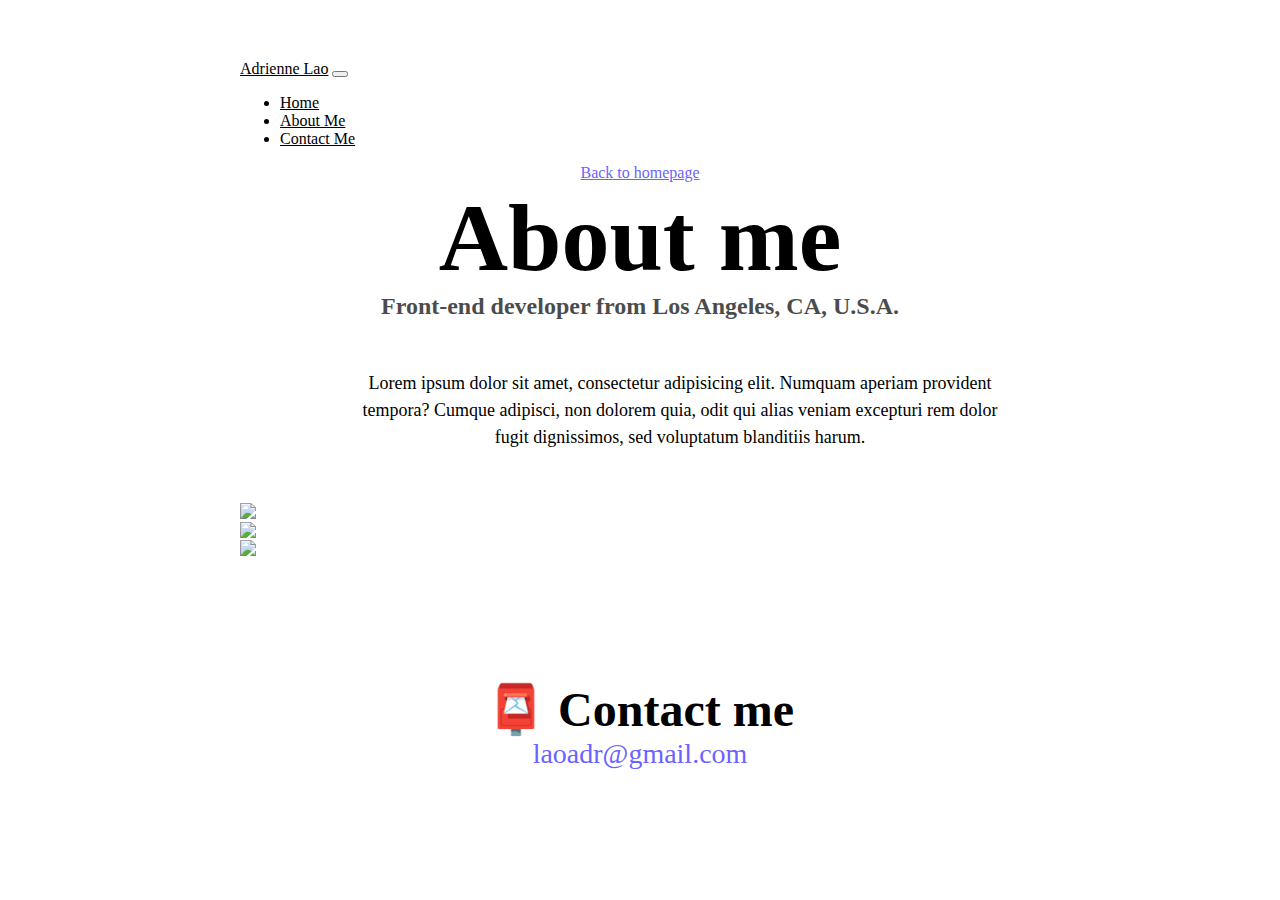
==== about.html @ 94c3ce49 "added code from previous project" ====
<!DOCTYPE html>
<html lang="en">
  <head>
    <meta charset="UTF-8" />
    <meta http-equiv="X-UA-Compatible" content="IE=edge" />
    <meta name="viewport" content="width=device-width, initial-scale=1.0" />
    <link
      href="https://cdn.jsdelivr.net/npm/bootstrap@5.0.0-beta2/dist/css/bootstrap.min.css"
      rel="stylesheet"
      integrity="sha384-BmbxuPwQa2lc/FVzBcNJ7UAyJxM6wuqIj61tLrc4wSX0szH/Ev+nYRRuWlolflfl"
      crossorigin="anonymous"
    />
    <script
      src="https://cdn.jsdelivr.net/npm/bootstrap@5.0.0-beta2/dist/js/bootstrap.bundle.min.js"
      integrity="sha384-b5kHyXgcpbZJO/tY9Ul7kGkf1S0CWuKcCD38l8YkeH8z8QjE0GmW1gYU5S9FOnJ0"
      crossorigin="anonymous"
    ></script>
    <link rel="stylesheet" href="style.css" />
    <title>About Adrienne Lao</title>
  </head>
  <body>
    <nav class="navbar navbar-expand-lg bg-light fixed-to-p">
      <div class="container-fluid">
        <a class="navbar-brand" href="#">Adrienne Lao</a>
        <button
          class="navbar-toggler"
          type="button"
          data-bs-toggle="collapse"
          data-bs-target="#navbarNav"
          aria-controls="navbarNav"
          aria-expanded="false"
          aria-label="Toggle navigation"
        >
          <span class="navbar-toggler-icon"></span>
        </button>
        <div class="collapse navbar-collapse" id="navbarNav">
          <ul class="navbar-nav">
            <li class="nav-item">
              <a class="nav-link" aria-current="page" href="index.html">Home</a>
            </li>
            <li class="nav-item">
              <a class="nav-link" href="about.html">About Me</a>
            </li>
            <li class="nav-item">
              <a class="nav-link" href="about.html">Contact Me</a>
            </li>
          </ul>
        </div>
      </div>
    </nav>
    <a href="index.html" class="homepage-link">Back to homepage</a>
    <h1>About me</h1>
    <h3>Front-end developer from Los Angeles, CA, U.S.A.</h3>
    <div class="about-paragraphs">
      <p>
        Lorem ipsum dolor sit amet, consectetur adipisicing elit. Numquam
        aperiam provident tempora? Cumque adipisci, non dolorem quia, odit qui
        alias veniam excepturi rem dolor fugit dignissimos, sed voluptatum
        blanditiis harum.
      </p>
    </div>
    <div class="container mb-5">
      <div class="row">
        <div class="col-sm-4">
          <img src="images/yoga.png" class="img-fluid p-2 shadow rounded" />
        </div>
        <div class="col-sm-4">
          <img src="images/weather.png" class="img-fluid p-2 shadow rounded" />
        </div>
        <div class="col-sm-4">
          <img src="images/yogurt.png" class="img-fluid p-2 shadow rounded" />
        </div>
      </div>
    </div>
    <div id="contact">
      <h2>📮 Contact me</h2>
      <a href="mailto:laoadr@gmail.com" class="email-link">
        laoadr@gmail.com
      </a>
    </div>
  </body>
</html>
---- style.css ----
:root {
    --primary-color: #6c63ff;
    --secondary-color: #f5f2fe;
    --box-shadow: 0 5px 10px rgba(0, 0, 0, 0.3);
  }
  
  body {
    margin: 60px auto;
    max-width: 800px;
  }
  
  h1,
  h2,
  h3 {
    text-align: center;
    margin: 0;
  }
  
  h1 {
    font-size: 96px;
  }
  
  h2 {
    font-size: 48px;
    padding-top: 125px;
  }
  
  h3 {
    font-size: 24px;
    opacity: 0.7;
  }
  
  p {
    padding: 20px;
    border-radius: 4px;
    font-size: 18px;
    line-height: 1.5;
    text-align: center;
    padding-left: 100px;
  }
  
  .navigation-links {
    display: flex;
    margin-top: 40px;
    justify-content: center;
  }
  
  .navigation-links a {
    margin: 20px;
    border-radius: 4px;
    padding: 20px 15px;
    text-decoration: none;
    text-transform: capitalize;
  }
  
  .primary-link {
    background: var(--primary-color);
    box-shadow: var(--box-shadow);
    color: white;
  }
  .primary-links {
    padding-left: 100px;
  }
  .secondary-link {
    color: var(--primary-color);
    border: 1px solid var(--primary-color);
  }
  
  .homepage-link {
    color: var(--primary-color);
    text-align: center;
    display: block;
  }
  
  .about-paragraphs {
    margin: 30px 0;
  }
  
  .about-paragraphs p {
    margin: 10px;
  }
  
  .email-link {
    display: flex;
    justify-content: center;
    color: var(--primary-color);
    font-size: 28px;
    text-decoration: none;
  }
  
  .email-link:hover {
    text-decoration: underline;
  }
  .navbar-brand {
    color: black;
  }
  .nav-link {
    color: black;
  }
  .description {
    text-align: left;
    font-size: 20px;
    background-color: var(--secondary-color);
  }
  .img-fluid {
    max-width: 150%;
    height: auto;
  }
  img {
    vertical-align: middle;
  }
  .text-center {
    text-align: center !important;
  }
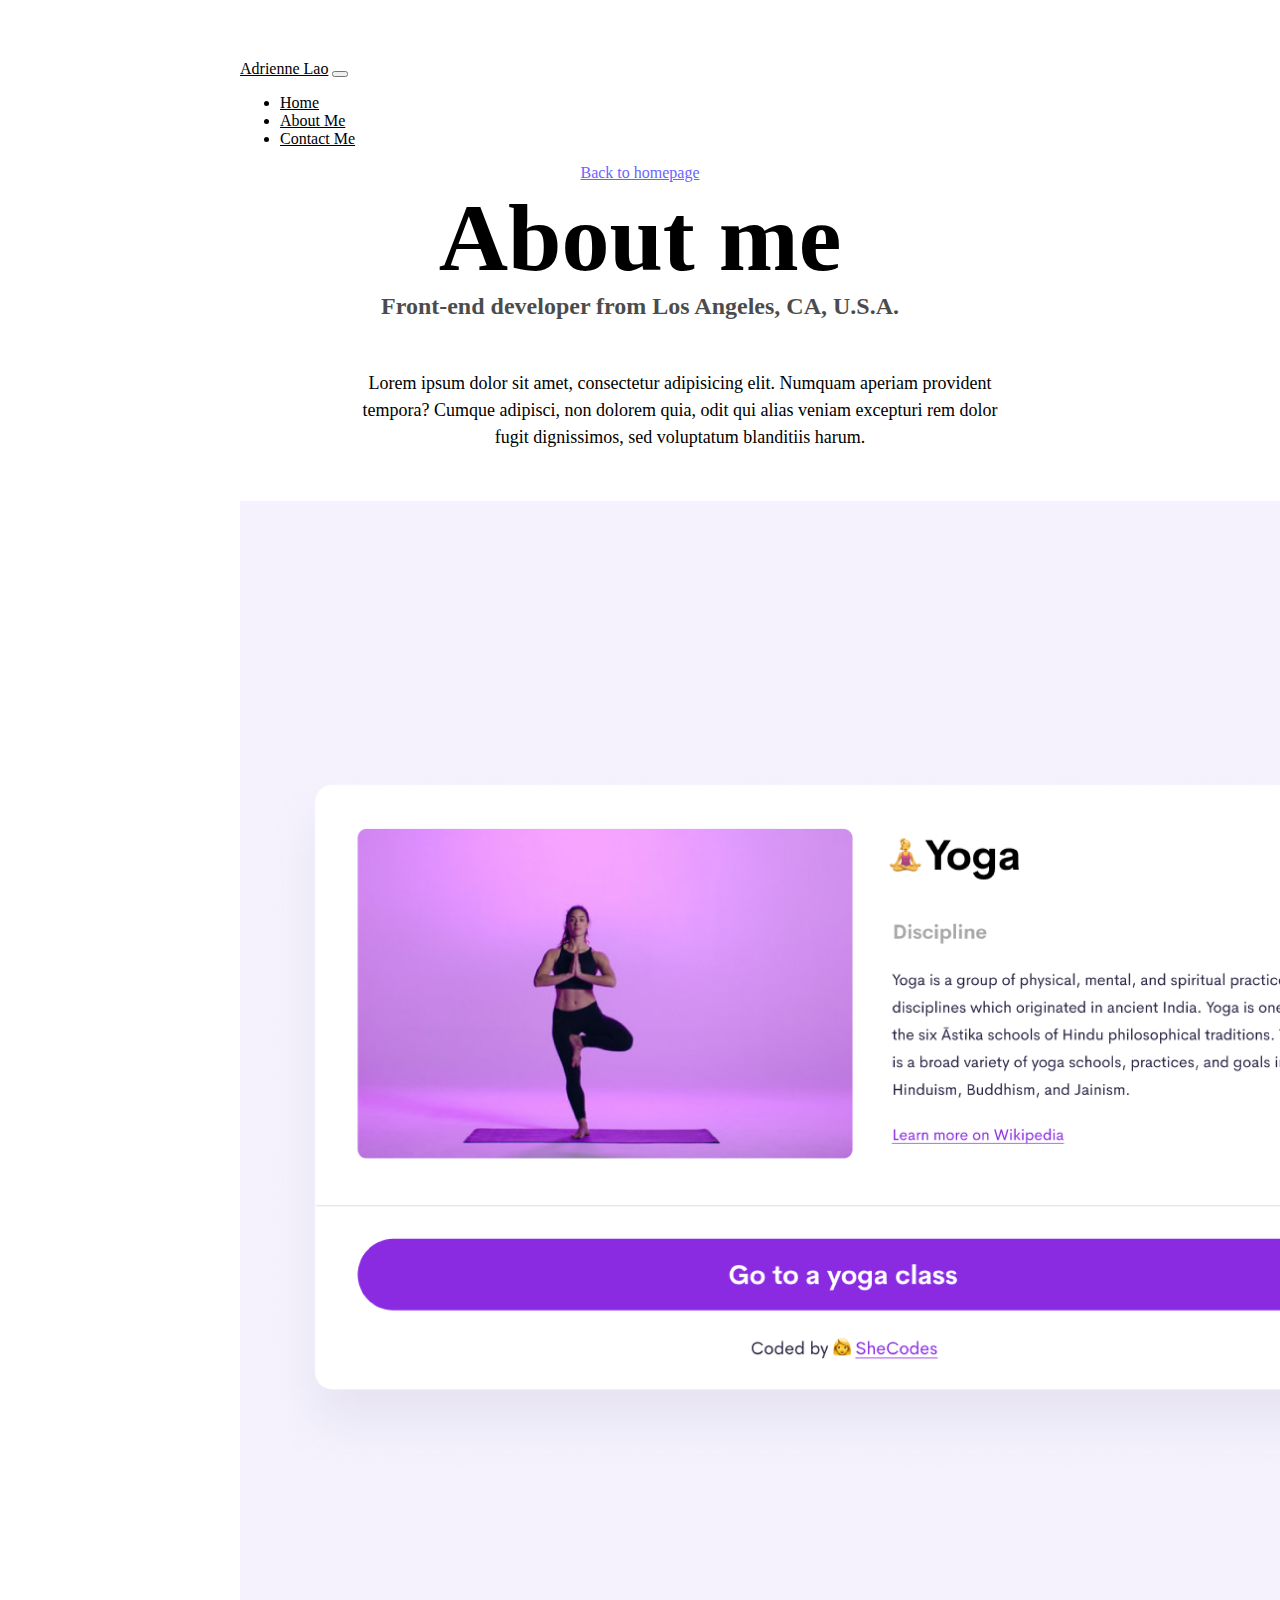
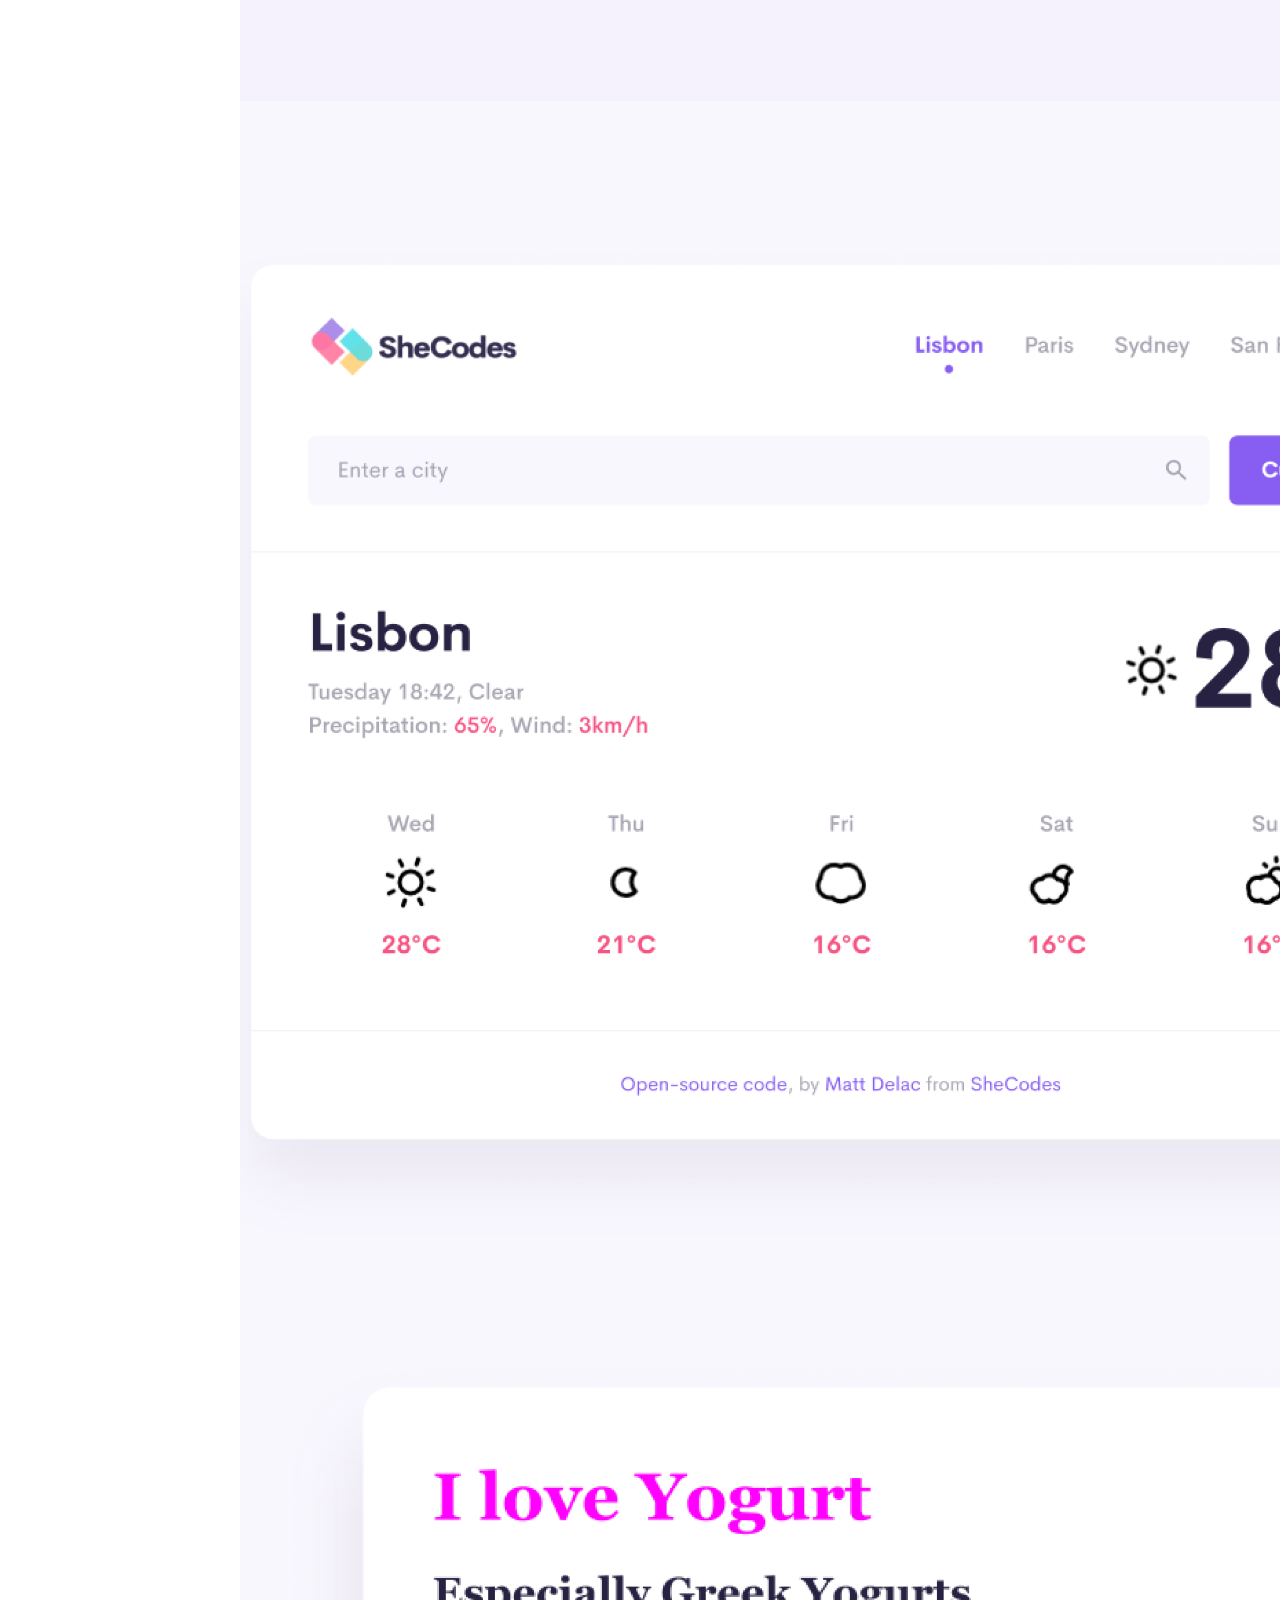
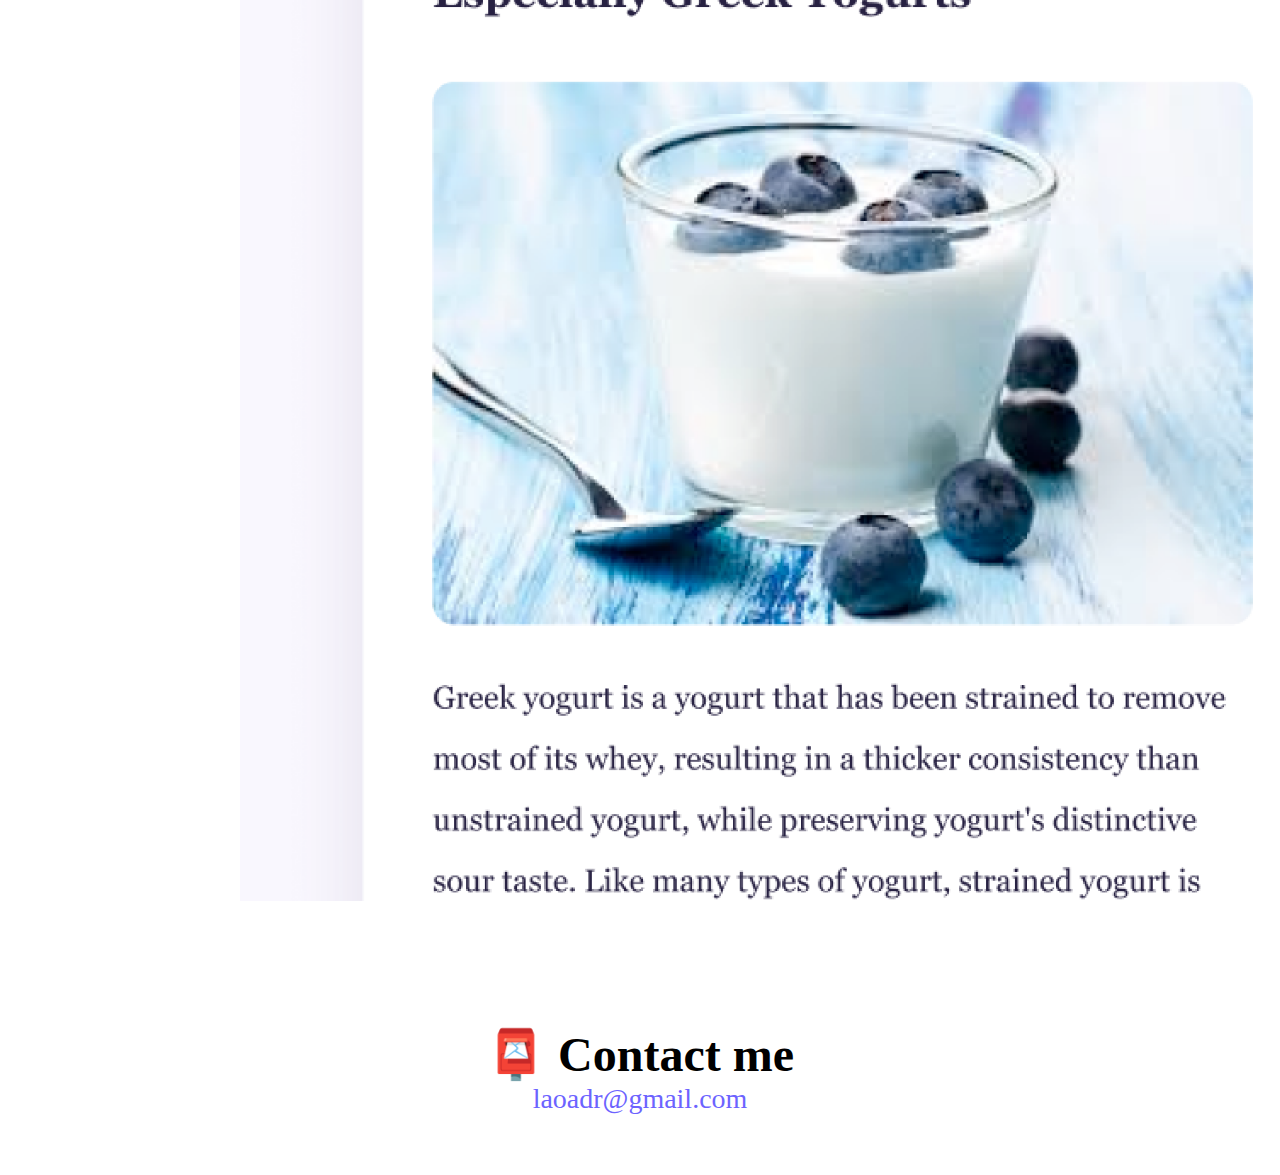
==== commit 0bea6b0a: "made changes to site to become seo friendly" ====
--- a/about.html
+++ b/about.html
@@ -17,6 +17,7 @@
     ></script>
     <link rel="stylesheet" href="style.css" />
     <title>About Adrienne Lao</title>
+    <meta name="description" content="About Adrienne Lao"/>
   </head>
   <body>
     <nav class="navbar navbar-expand-lg bg-light fixed-to-p">
@@ -36,19 +37,19 @@
         <div class="collapse navbar-collapse" id="navbarNav">
           <ul class="navbar-nav">
             <li class="nav-item">
-              <a class="nav-link" aria-current="page" href="index.html">Home</a>
+              <a class="nav-link" aria-current="page" href="index.html" title="Home Page">Home</a>
             </li>
             <li class="nav-item">
-              <a class="nav-link" href="about.html">About Me</a>
+              <a class="nav-link" href="about.html" title="About Me">About Me</a>
             </li>
             <li class="nav-item">
-              <a class="nav-link" href="about.html">Contact Me</a>
+              <a class="nav-link" href="about.html" title="Contact Me">Contact Me</a>
             </li>
           </ul>
         </div>
       </div>
     </nav>
-    <a href="index.html" class="homepage-link">Back to homepage</a>
+    <a href="index.html" class="homepage-link" title="Back to Homepage">Back to homepage</a>
     <h1>About me</h1>
     <h3>Front-end developer from Los Angeles, CA, U.S.A.</h3>
     <div class="about-paragraphs">
@@ -62,19 +63,19 @@
     <div class="container mb-5">
       <div class="row">
         <div class="col-sm-4">
-          <img src="images/yoga.png" class="img-fluid p-2 shadow rounded" />
+          <img src="images/yoga.png" class="img-fluid p-2 shadow rounded" alt="yoga image"/>
         </div>
         <div class="col-sm-4">
-          <img src="images/weather.png" class="img-fluid p-2 shadow rounded" />
+          <img src="images/weather.png" class="img-fluid p-2 shadow rounded" alt="weather image"/>
         </div>
         <div class="col-sm-4">
-          <img src="images/yogurt.png" class="img-fluid p-2 shadow rounded" />
+          <img src="images/yogurt.png" class="img-fluid p-2 shadow rounded" alt="yogurt image"/>
         </div>
       </div>
     </div>
     <div id="contact">
       <h2>📮 Contact me</h2>
-      <a href="mailto:laoadr@gmail.com" class="email-link">
+      <a href="mailto:laoadr@gmail.com" class="email-link" title="email link">
         laoadr@gmail.com
       </a>
     </div>
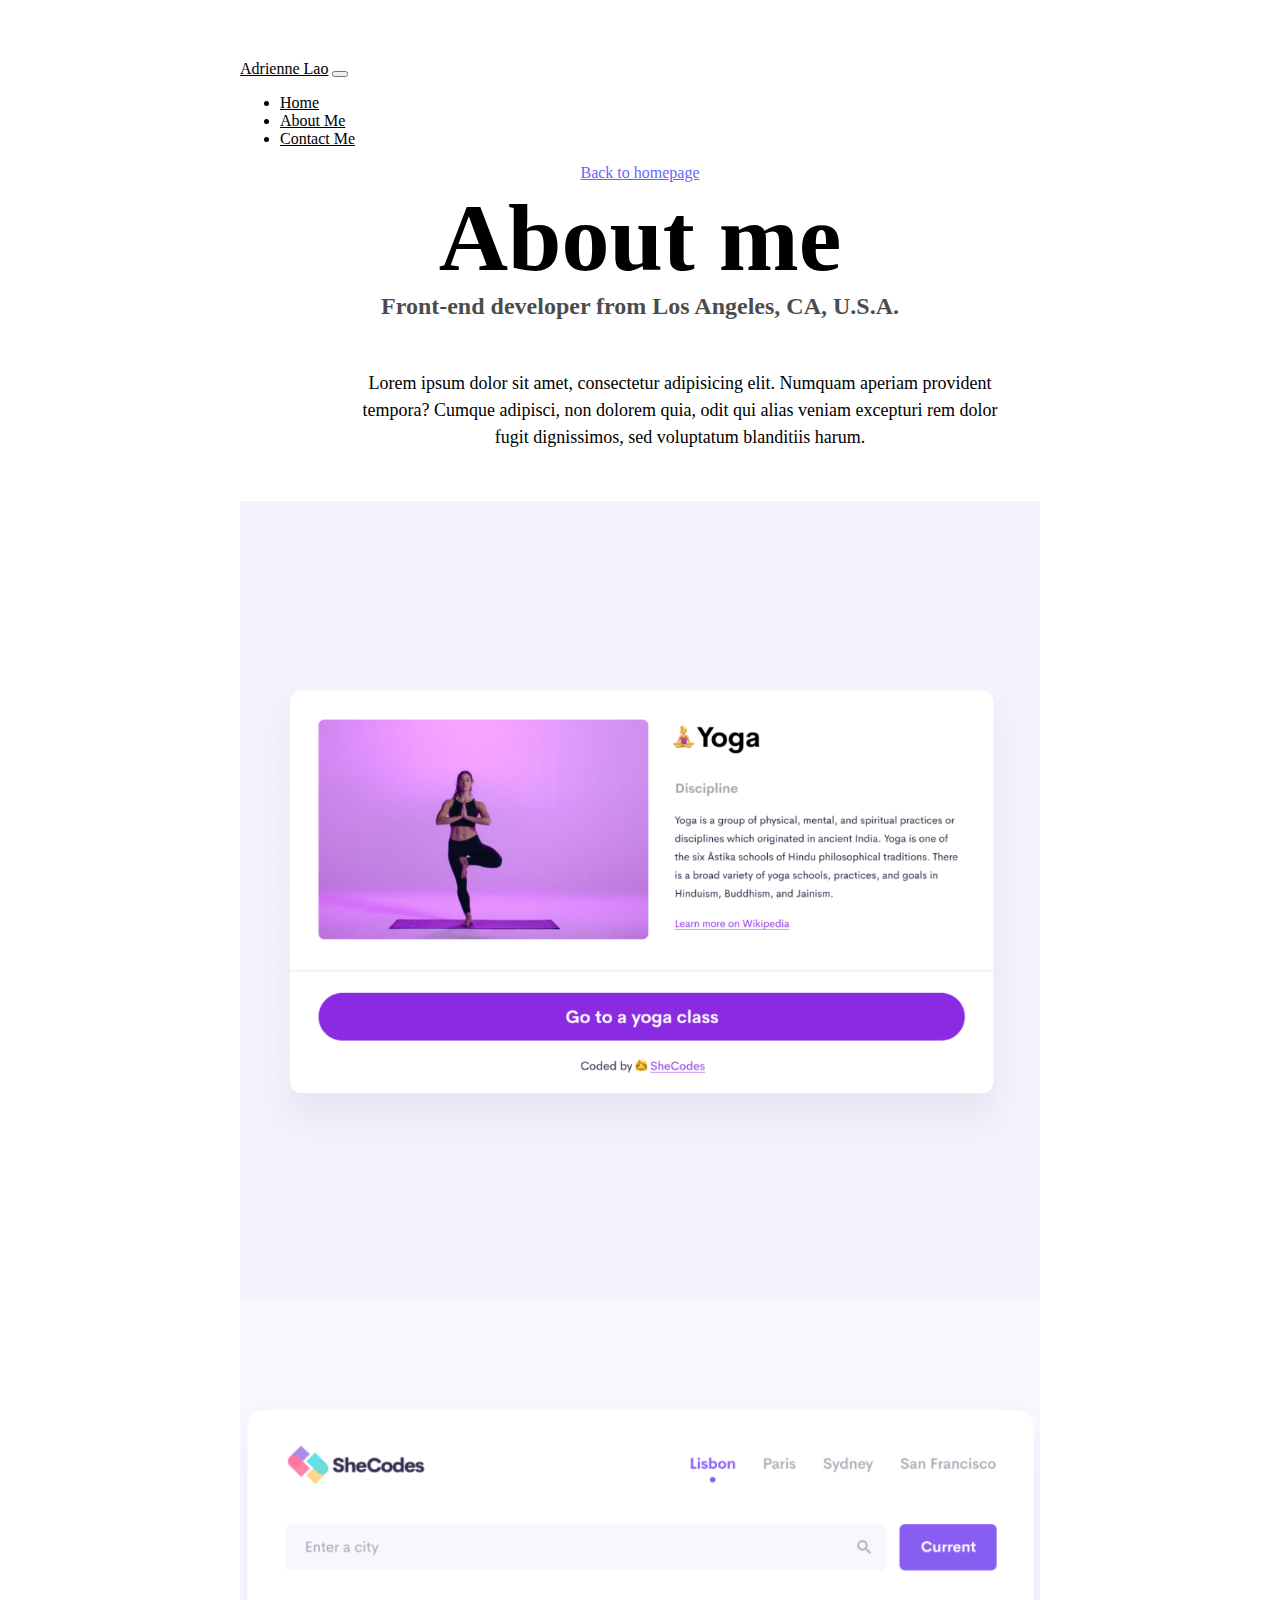
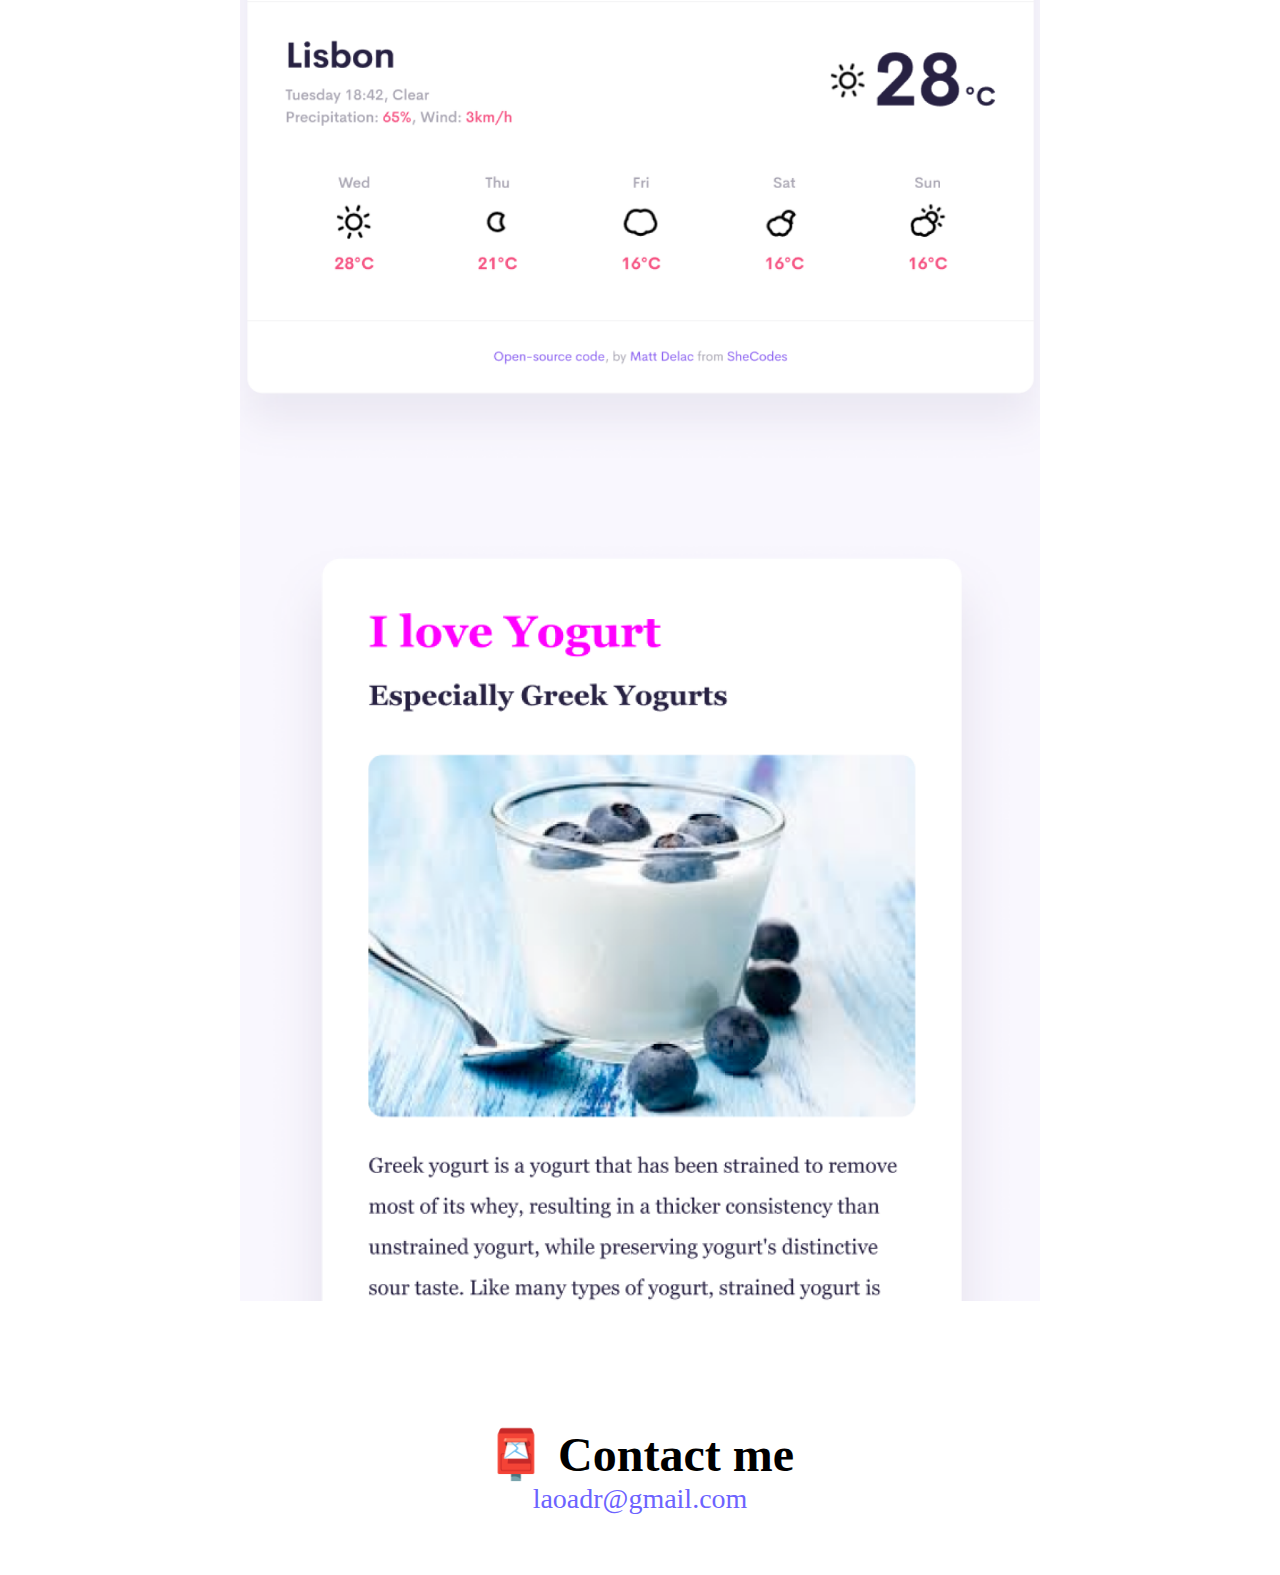
==== commit 4e8c5061: "fixed minor bugs" ====
--- a/about.html
+++ b/about.html
@@ -60,16 +60,16 @@
         blanditiis harum.
       </p>
     </div>
-    <div class="container mb-5">
+    <div class="container">
       <div class="row">
         <div class="col-sm-4">
-          <img src="images/yoga.png" class="img-fluid p-2 shadow rounded" alt="yoga image"/>
+          <img src="images/yoga.png" class="img-fluid p-2 mb-4 shadow rounded" alt="yoga image"/>
         </div>
         <div class="col-sm-4">
-          <img src="images/weather.png" class="img-fluid p-2 shadow rounded" alt="weather image"/>
+          <img src="images/weather.png" class="img-fluid p-2 mb-4 shadow rounded" alt="weather image"/>
         </div>
         <div class="col-sm-4">
-          <img src="images/yogurt.png" class="img-fluid p-2 shadow rounded" alt="yogurt image"/>
+          <img src="images/yogurt.png" class="img-fluid p-2 mb-4 shadow rounded" alt="yogurt image"/>
         </div>
       </div>
     </div>
--- a/style.css
+++ b/style.css
@@ -103,7 +103,7 @@
     background-color: var(--secondary-color);
   }
   .img-fluid {
-    max-width: 150%;
+    max-width: 100%;
     height: auto;
   }
   img {
@@ -112,4 +112,6 @@
   .text-center {
     text-align: center !important;
   }
-  +.rounded {
+    border-radius: .25 rem!important;
+}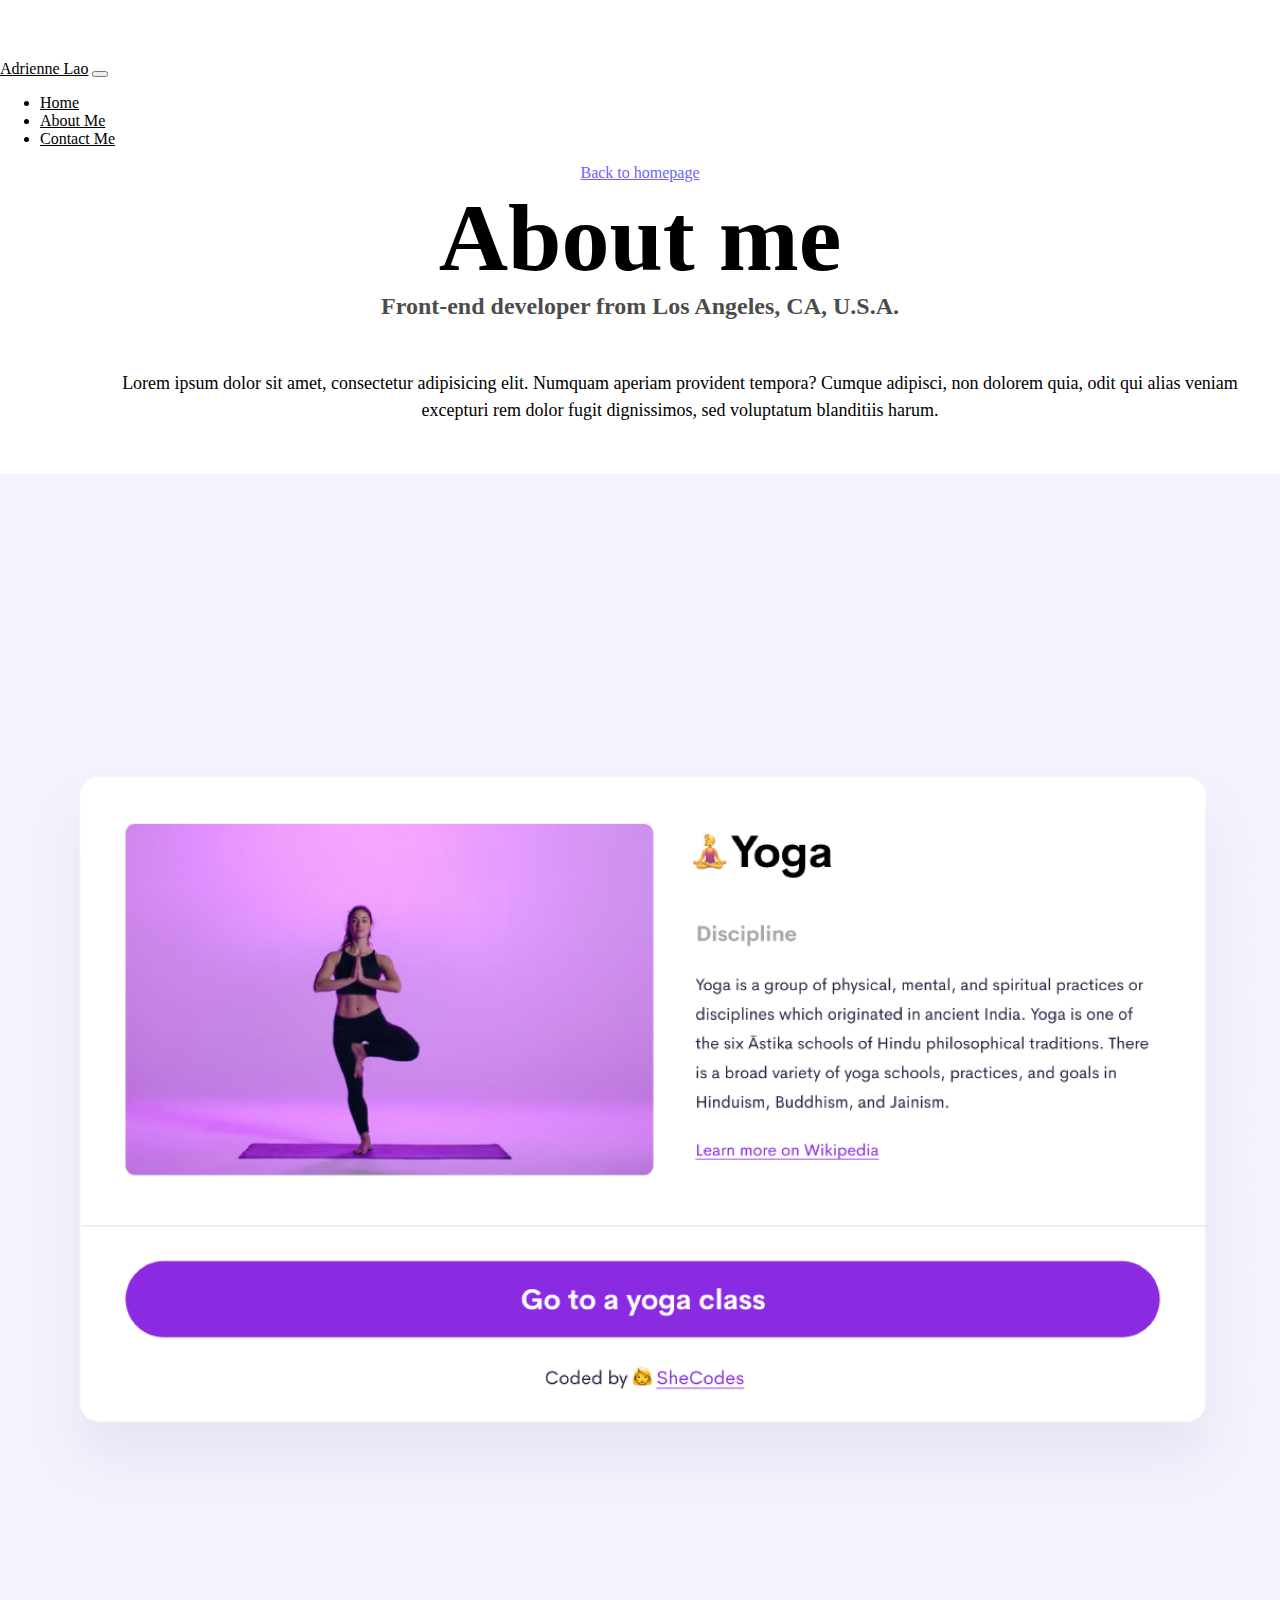
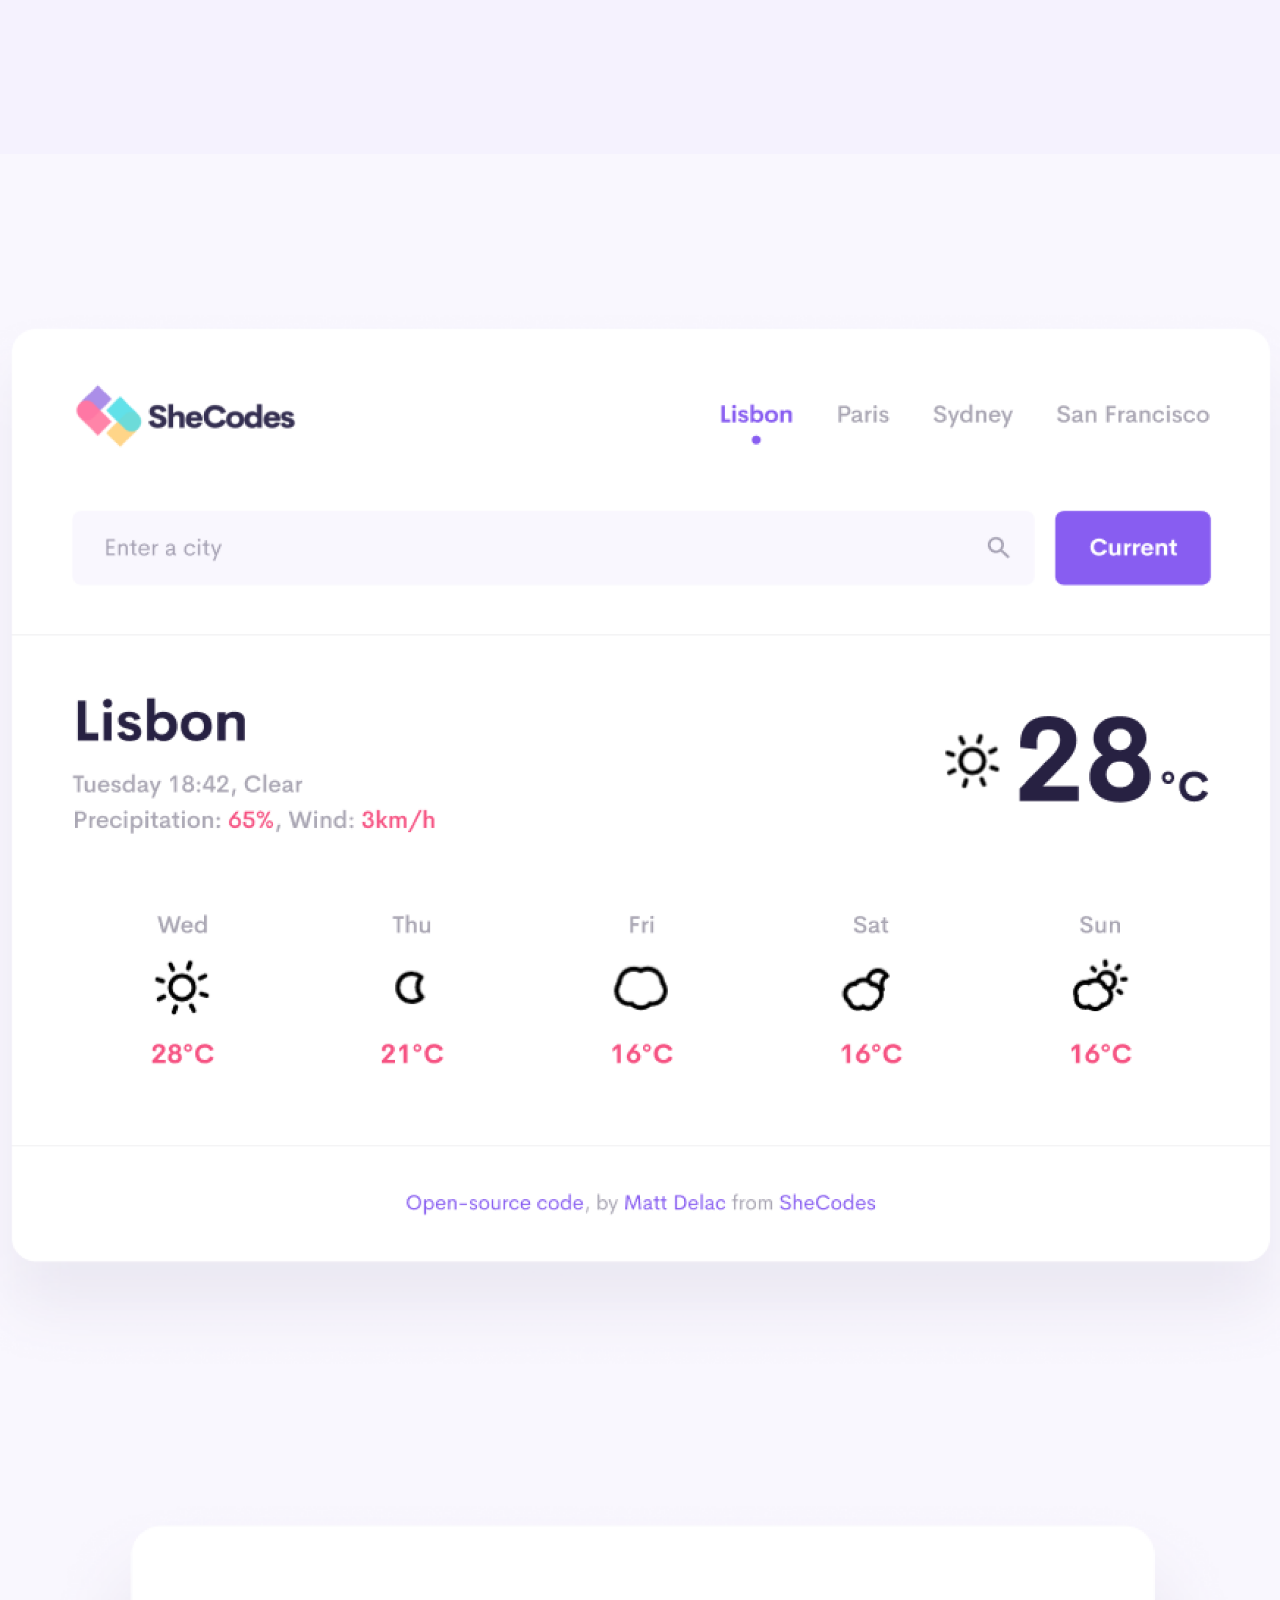
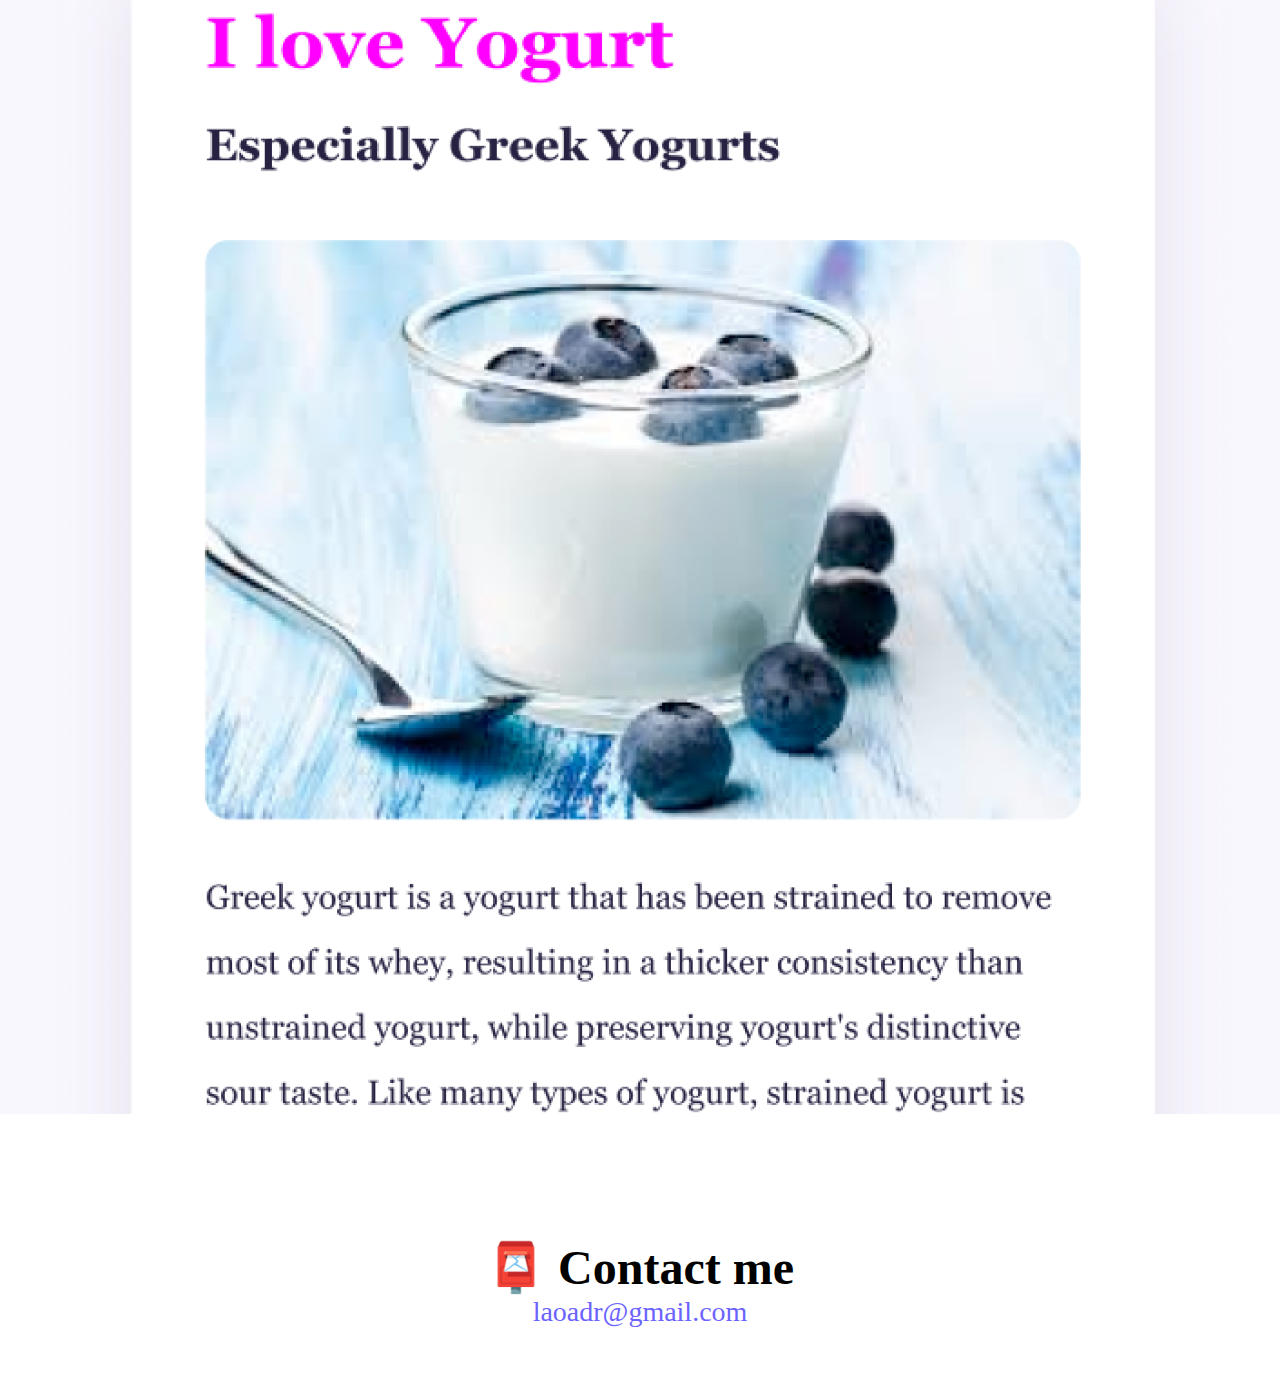
==== commit 984c52e1: "fixed index html" ====
--- a/about.html
+++ b/about.html
@@ -37,13 +37,13 @@
         <div class="collapse navbar-collapse" id="navbarNav">
           <ul class="navbar-nav">
             <li class="nav-item">
-              <a class="nav-link" aria-current="page" href="index.html" title="Home Page">Home</a>
+              <a class="nav-link" aria-current="page" href="/index.html" title="Home Page">Home</a>
             </li>
             <li class="nav-item">
-              <a class="nav-link" href="about.html" title="About Me">About Me</a>
+              <a class="nav-link" href="/about.html" title="About Me">About Me</a>
             </li>
             <li class="nav-item">
-              <a class="nav-link" href="about.html" title="Contact Me">Contact Me</a>
+              <a class="nav-link" href="/about.html" title="Contact Me">Contact Me</a>
             </li>
           </ul>
         </div>
--- a/style.css
+++ b/style.css
@@ -6,7 +6,6 @@
   
   body {
     margin: 60px auto;
-    max-width: 800px;
   }
   
   h1,
